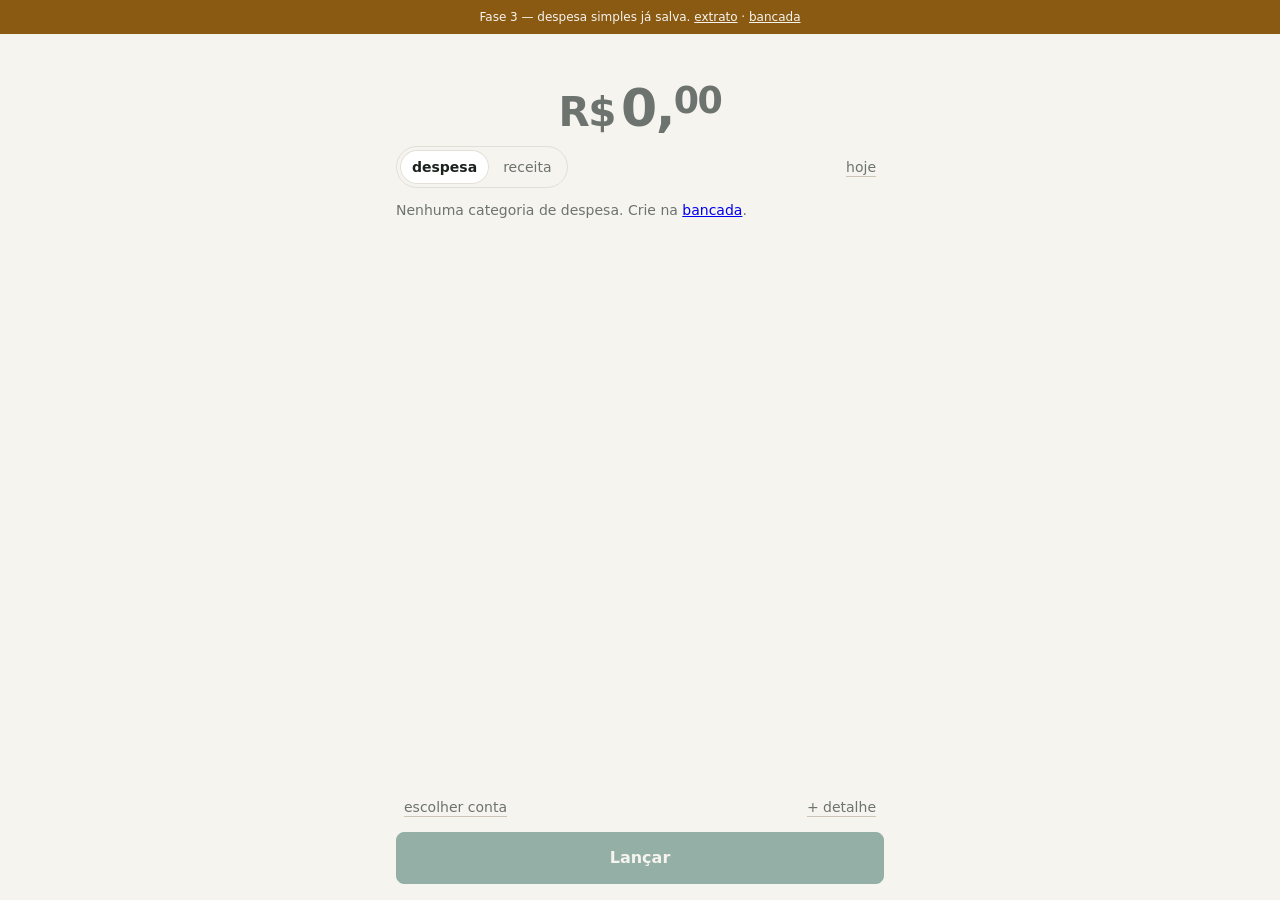
==== index.html @ 404e3bde "App Finanças: fundação, alimentação e bancada PWA estático, sem build e sem dependência, para contro" ====
<!doctype html>
<html lang="pt-BR">
<head>
<meta charset="utf-8">
<meta name="viewport" content="width=device-width, initial-scale=1, viewport-fit=cover">
<title>App Finanças</title>
<meta name="description" content="Controle financeiro familiar, local e sincronizado.">
<link rel="manifest" href="manifest.webmanifest">
<meta name="theme-color" content="#16302b">
<link rel="stylesheet" href="css/base.css">
<link rel="stylesheet" href="css/formulario.css">
<link rel="stylesheet" href="css/captura.css">
</head>
<body class="terreo">

<p class="previa">
  Fase 3 — despesa simples já salva.
  <a href="extrato.html">extrato</a> · <a href="bancada.html">bancada</a>
</p>

<!-- O térreo: o app abre aqui, sem senha, e daqui só se lança (D11). -->
<main class="captura" id="formulario"></main>

<script type="module" src="js/captura.js"></script>
</body>
</html>
---- css/base.css ----
/* Fundações visuais. Os valores vêm de design/09-identidade.md — este arquivo é
   aquele documento virando pixel, e nada aqui deveria existir sem estar lá.

   Tudo vem de dentro do app: nenhuma fonte, ícone ou folha de fora
   (design/07-seguranca.md §3, zero requisição externa). */

:root {
  color-scheme: light dark;

  /* ── cor: papel ──────────────────────────────────────────────────────── */
  --fundo: #f6f4ef;
  --superficie: #ffffff;
  --borda: #e4dfd6;
  --borda-forte: #cdc5b8;
  --tinta: #1b211d;
  --tinta-fraca: #6d736e;
  --acento: #1f5c4d;
  --acento-fundo: #1f5c4d14;
  --alerta: #9b2c2c;
  --alerta-fundo: #9b2c2c14;
  --positivo: #1f6b3a;
  --atencao: #8a5a12;

  /* ── tipografia ──────────────────────────────────────────────────────── */
  --fonte: system-ui, -apple-system, "Segoe UI", Roboto, sans-serif;
  --mono: ui-monospace, "Cascadia Mono", "Segoe UI Mono", Menlo, Consolas, monospace;

  --t-miudo: 0.75rem;
  --t-apoio: 0.875rem;
  --t-corpo: 1rem;
  --t-secao: 1.125rem;
  --t-tela: 1.5rem;
  --t-destaque: 2.5rem;
  --t-digitando: 3.25rem;

  /* ── espaço: escala de 4 ─────────────────────────────────────────────── */
  --e1: 4px;
  --e2: 8px;
  --e3: 12px;
  --e4: 16px;
  --e6: 24px;
  --e8: 32px;
  --e12: 48px;

  --alvo: 44px;
  --leitura: 760px;

  /* ── superfície ──────────────────────────────────────────────────────── */
  --raio-controle: 8px;
  --raio-cartao: 12px;
  --raio-pilula: 999px;
}

@media (prefers-color-scheme: dark) {
  :root {
    --fundo: #121613;
    --superficie: #1a1f1c;
    --borda: #2b332e;
    --borda-forte: #3d4842;
    --tinta: #e8ebe8;
    --tinta-fraca: #98a09a;
    --acento: #6fcfae;
    --acento-fundo: #6fcfae1a;
    --alerta: #f08c8c;
    --alerta-fundo: #f08c8c1a;
    --positivo: #5fc98a;
    --atencao: #e0b263;
  }
}

* { box-sizing: border-box; }

html { -webkit-text-size-adjust: 100%; }

body {
  margin: 0;
  background: var(--fundo);
  color: var(--tinta);
  font: var(--t-corpo)/1.5 var(--fonte);
}

/* ── dinheiro ───────────────────────────────────────────────────────────── */
/* O componente mais importante do app: dinheiro aparece em toda tela.
   design/09-identidade.md §4 */

.dinheiro {
  font-variant-numeric: tabular-nums slashed-zero;
  font-feature-settings: "tnum" 1;
  white-space: nowrap; /* valor nunca parte no meio da linha */
}

.dinheiro .moeda {
  font-size: 0.78em;
  color: var(--tinta-fraca);
  margin-right: 0.15em;
}

.dinheiro .centavos {
  font-size: 0.7em;
  color: var(--tinta-fraca);
  vertical-align: 0.35em;
}

.dinheiro .til {
  font-size: 0.85em;
  color: var(--tinta-fraca);
  margin-right: 0.05em;
}

.dinheiro.destaque {
  font-size: var(--t-destaque);
  font-weight: 600;
  letter-spacing: -0.02em;
  line-height: 1.1;
}

/* ── controles ──────────────────────────────────────────────────────────── */

button,
.botao {
  font: inherit;
  font-size: var(--t-apoio);
  padding: var(--e2) var(--e3);
  min-height: var(--alvo);
  border: 1px solid var(--borda);
  border-radius: var(--raio-controle);
  background: var(--superficie);
  color: var(--tinta);
  cursor: pointer;
  transition: border-color 120ms, background-color 120ms, opacity 120ms;
}
button:hover { border-color: var(--borda-forte); }
button:disabled { opacity: 0.45; cursor: not-allowed; }
button.perigo { color: var(--alerta); }

button.principal {
  background: var(--acento);
  border-color: var(--acento);
  color: var(--fundo);
  font-size: var(--t-corpo);
  font-weight: 600;
}
@media (prefers-color-scheme: dark) {
  button.principal { color: #10211c; }
}

input[type="text"] {
  font: inherit;
  font-size: var(--t-apoio);
  padding: var(--e2) var(--e3);
  min-height: var(--alvo);
  min-width: 200px;
  flex: 1 1 200px;
  border: 1px solid var(--borda);
  border-radius: var(--raio-controle);
  background: var(--superficie);
  color: var(--tinta);
}

:focus-visible {
  outline: 2px solid var(--acento);
  outline-offset: 2px;
}

/* ── pílulas e chips ────────────────────────────────────────────────────── */

.pilulas {
  display: inline-flex;
  padding: 3px;
  gap: 2px;
  background: var(--fundo);
  border: 1px solid var(--borda);
  border-radius: var(--raio-pilula);
}
.pilulas button {
  min-height: 34px;
  padding: 0 var(--e3);
  border: 0;
  border-radius: var(--raio-pilula);
  background: transparent;
  color: var(--tinta-fraca);
  font-size: var(--t-apoio);
}
.pilulas button[aria-pressed="true"] {
  background: var(--superficie);
  color: var(--tinta);
  font-weight: 600;
  box-shadow: inset 0 0 0 1px var(--borda);
}

/* ── rótulo miúdo (cabeçalho de faixa) ──────────────────────────────────── */

.miudo {
  font-size: var(--t-miudo);
  font-weight: 600;
  text-transform: uppercase;
  letter-spacing: 0.06em;
  color: var(--tinta-fraca);
}

/* ── estados de linha (design/09 §7) ────────────────────────────────────── */

.previsto { opacity: 0.62; border-left: 2px dashed var(--borda-forte); padding-left: var(--e2); }
.vencido {
  background: var(--alerta-fundo);
  border-left: 3px solid var(--alerta);
  padding-left: var(--e2);
}

/* ── movimento: quase nenhum ────────────────────────────────────────────── */

@media (prefers-reduced-motion: reduce) {
  *, *::before, *::after { transition: none !important; animation: none !important; }
}

/* ── páginas de documentação/bancada ────────────────────────────────────── */

/* 760px é medida de TEXTO (--leitura). As telas do andar de cima são listas e
   tabelas de trabalho, e usam a mesma moldura mais larga — trocar de tela não
   pode mudar o chão debaixo do pé. */
.pagina { max-width: 1000px; margin: 0 auto; padding: 0 var(--e4) var(--e12); }

/* Onde o conteúdo é texto corrido, a medida de leitura continua valendo. */
.pagina .nota, .pagina .dica, .pagina .sub { max-width: var(--leitura); }

.topo { padding: var(--e8) 0 var(--e3); }
.topo h1 { margin: 0; font-size: var(--t-tela); font-weight: 600; letter-spacing: -0.01em; }
.topo .sub { margin: var(--e1) 0 0; color: var(--tinta-fraca); font-size: var(--t-apoio); }

.cartao {
  background: var(--superficie);
  border: 1px solid var(--borda);
  border-radius: var(--raio-cartao);
  padding: var(--e4);
  margin: var(--e4) 0;
}
.cartao h2 { margin: 0 0 var(--e3); font-size: var(--t-secao); font-weight: 600; }

.nota { margin: 0 0 var(--e3); color: var(--tinta-fraca); font-size: var(--t-apoio); }

.fatos { display: grid; grid-template-columns: auto 1fr; gap: var(--e1) var(--e3); margin: 0; }
.fatos dt { color: var(--tinta-fraca); font-size: var(--t-apoio); }
.fatos dd { margin: 0; font-family: var(--mono); font-size: var(--t-apoio); overflow-wrap: anywhere; }

.botoes { display: flex; flex-wrap: wrap; gap: var(--e2); align-items: center; }

.estado { margin-top: var(--e3); }
.estado:empty { display: none; }
.estado h3 { margin: var(--e3) 0 var(--e1); font-size: var(--t-miudo); text-transform: uppercase;
             letter-spacing: 0.06em; color: var(--tinta-fraca); }
.estado ul { margin: 0; padding-left: 18px; font-size: var(--t-apoio); }
.estado .vazio { color: var(--tinta-fraca); font-size: var(--t-apoio); }
.arquivada { color: var(--tinta-fraca); }

.placar { margin: var(--e3) 0 0; font-weight: 600; }
.placar.ok { color: var(--positivo); }
.placar.falhou { color: var(--alerta); }

.resultados, .eventos { margin: var(--e2) 0 0; padding-left: 20px; font-size: var(--t-apoio); }
.resultados li { margin: 3px 0; }
.resultados .grupo { color: var(--tinta-fraca); }
.resultados .passou::marker { color: var(--positivo); }
.resultados .falhou::marker { color: var(--alerta); }
.resultados .falhou { color: var(--alerta); }
.resultados pre {
  margin: var(--e1) 0 var(--e2); padding: var(--e2) var(--e3);
  background: var(--fundo); border: 1px solid var(--borda); border-radius: var(--raio-controle);
  font-family: var(--mono); font-size: var(--t-miudo); white-space: pre-wrap; color: var(--tinta);
}

.eventos { font-family: var(--mono); font-size: var(--t-miudo); }
.eventos li { margin: 2px 0; overflow-wrap: anywhere; }

.aviso {
  margin: var(--e3) 0 0; padding: var(--e2) var(--e3);
  border: 1px solid var(--atencao); border-radius: var(--raio-controle);
  color: var(--atencao); font-size: var(--t-apoio);
}

code { font-family: var(--mono); font-size: 0.9em; }

/* ── navegação do andar de cima ─────────────────────────────────────────── */
/* Um elo de texto no meio da frase não é caminho: as seções ficam no topo, à
   direita, do mesmo jeito em toda tela. No celular elas descem para a linha de
   baixo em vez de espremer o título. (O térreo não tem isto — D11.) */

.topo {
  display: flex;
  align-items: flex-start;
  justify-content: space-between;
  flex-wrap: wrap;
  gap: var(--e3) var(--e4);
}
.topo .identidade { min-width: 0; }

.navegacao { display: flex; flex-wrap: wrap; gap: var(--e1); padding-top: var(--e1); }
.navegacao a {
  display: inline-flex;
  align-items: center;
  min-height: 40px;
  padding: var(--e2) var(--e3);
  border: 1px solid transparent;
  border-radius: var(--raio-controle);
  color: var(--tinta-fraca);
  font-size: var(--t-apoio);
  text-decoration: none;
}
.navegacao a:hover { color: var(--tinta); border-color: var(--borda); }
.navegacao a[aria-current="page"] {
  color: var(--tinta);
  font-weight: 600;
  background: var(--acento-fundo);
  border-color: var(--borda);
}
---- css/formulario.css ----
/* O formulário de captura — compartilhado entre a tela cheia do celular e o
   diálogo do PC (js/app/formulario.js). O JS é um só; o estilo também tem de
   ser, senão as duas formas divergem no terceiro ajuste.

   Valores de design/09-identidade.md. */

/* ── o valor ────────────────────────────────────────────────────────────── */

/* O campo real fica por cima, transparente: ele traz o teclado do aparelho e
   recebe as teclas; o desenho atrás é o que se lê. Um <input> não consegue dar
   tamanho menor só aos centavos nem garantir algarismo tabular. */
.campo-valor {
  position: relative;
  flex: none;
}

.valor {
  display: block;
  padding: var(--e6) 0 var(--e3);
  font-size: var(--t-digitando);
  font-weight: 600;
  letter-spacing: -0.03em;
  line-height: 1;
  text-align: center;
}

/* Especificidade alta de propósito: a regra genérica `input[type="text"]` do
   base.css precisa perder aqui, senão ela devolve fundo, borda e cor ao campo
   e o desenho estilizado some atrás de um retângulo branco. */
input[type="text"].entrada-valor {
  position: absolute;
  inset: 0;
  width: 100%;
  min-width: 0;
  min-height: 0;
  flex: none;
  margin: 0;
  padding: 0;
  border: 0;
  border-radius: 0;
  background: transparent;
  color: transparent;
  caret-color: transparent;
  font-family: var(--fonte);
  font-size: var(--t-digitando);
  font-weight: 600;
  text-align: center;
  cursor: pointer;
}
input[type="text"].entrada-valor:focus,
input[type="text"].entrada-valor:focus-visible { outline: none; }
/* A seleção também precisa ser invisível, senão aparece o texto cru realçado. */
input[type="text"].entrada-valor::selection { background: transparent; color: transparent; }

/* O foco se mostra no desenho, não no campo. */
.campo-valor:focus-within .valor { color: var(--acento); }
.campo-valor:focus-within .valor.zerado { color: var(--tinta-fraca); }
.valor .sep { color: var(--tinta-fraca); }
/* Enquanto está em zero o valor recua, pra não parecer um dado preenchido. */
.valor.zerado { color: var(--tinta-fraca); }

/* ── contexto: tipo e data ──────────────────────────────────────────────── */

.contexto {
  flex: none;
  display: flex;
  align-items: center;
  justify-content: space-between;
  gap: var(--e3);
  padding-bottom: var(--e3);
}

/* Elo: ação discreta, de texto. Automático não quer dizer travado
   (design/03-alimentacao.md §1) — tudo aqui é editável e nada é obrigatório. */
.elo {
  min-height: 34px;
  padding: var(--e1) var(--e2);
  border: 0;
  background: none;
  color: var(--tinta-fraca);
  font-size: var(--t-apoio);
  text-decoration: underline;
  text-decoration-color: var(--borda-forte);
  text-underline-offset: 4px;
}
.elo:hover { color: var(--tinta); }

/* ── categorias ─────────────────────────────────────────────────────────── */

/* A zona que cede espaço quando a tela é pequena. Rola por dentro, sem levar o
   teclado junto. */
/* Altura natural; só encolhe e rola quando a tela aperta. O espaço que sobra
   vai para antes do rodapé, não para o meio da lista. */
.categorias {
  flex: 0 1 auto;
  min-height: 0;
  overflow-y: auto;
  overscroll-behavior: contain;
  display: grid;
  grid-template-columns: repeat(2, 1fr);
  grid-auto-rows: min-content;
  gap: var(--e2);
  padding-bottom: var(--e1);
}
.categorias button {
  min-height: var(--alvo);
  font-size: var(--t-apoio);
  text-align: left;
  padding: var(--e2) var(--e3);
}
.categorias button[aria-pressed="true"] {
  border-color: var(--acento);
  background: var(--acento-fundo);
  font-weight: 600;
}

.todas {
  flex: none;
  align-self: center;
  margin-top: var(--e2);
}

/* ── zona do polegar ────────────────────────────────────────────────────── */

.linha-conta {
  flex: none;
  display: flex;
  justify-content: space-between;
  gap: var(--e2);
  margin-top: auto;      /* empurra tudo daqui pra baixo */
  padding: var(--e6) 0 var(--e2);
}

.acoes {
  flex: none;
  display: flex;
  gap: var(--e2);
  /* Respeita a barra de gestos do celular. */
  padding-bottom: env(safe-area-inset-bottom, 0);
}
.acoes button {
  flex: 1;
  min-height: 52px;
}

/* ── data exata (modo correção) ─────────────────────────────────────────── */
/* Na captura a data é o passo rápido hoje · ontem; na correção é o dia certo,
   escolhido no calendário do próprio aparelho. */

.data-exata {
  font: inherit;
  font-size: var(--t-apoio);
  min-height: 34px;
  padding: var(--e1) var(--e2);
  border: 1px solid var(--borda);
  border-radius: var(--raio-controle);
  background: var(--superficie);
  color: var(--tinta);
}

/* ── zona de perigo ─────────────────────────────────────────────────────── */
/* Apagar fica longe do botão de salvar, discreto até ser chamado, e a pergunta
   vem antes — não há "desfazer" depois (design/03-alimentacao.md §3.3). */

.zona-perigo {
  display: flex;
  flex-wrap: wrap;
  align-items: center;
  justify-content: center;
  gap: var(--e2);
  margin: var(--e3) 0 0;
  padding-top: var(--e3);
  border-top: 1px solid var(--borda);
  font-size: var(--t-apoio);
}
/* `display` de folha de estilo vence o atributo `hidden` do HTML — sem esta
   linha o "apagar" apareceria na captura, que é justamente onde ele não pode
   estar (D11). Mesma armadilha da faixa de desfazer, em captura.css. */
.zona-perigo[hidden] { display: none; }
.zona-perigo .pergunta { color: var(--tinta-fraca); }
.zona-perigo button { min-height: 34px; }
.zona-perigo button.perigo { border-color: var(--alerta); }

/* ── etiquetas (modo correção) ──────────────────────────────────────────── */
/* A etiqueta é refino, não captura: ela só aparece quando se corrige um
   lançamento (design/03-alimentacao.md §2). */

.etiquetas {
  display: flex;
  flex-wrap: wrap;
  align-items: center;
  gap: var(--e2);
  padding-top: var(--e3);
}
.etiquetas[hidden] { display: none; }
.etiquetas .chips { display: flex; flex-wrap: wrap; gap: var(--e1); }
.etiquetas .chips button {
  min-height: 30px;
  padding: var(--e1) var(--e2);
  border-radius: var(--raio-pilula);
  font-size: var(--t-miudo);
}
.etiquetas .chips button[aria-pressed="true"] {
  border-color: var(--acento);
  background: var(--acento-fundo);
  font-weight: 600;
}
.etiquetas .vazio { color: var(--tinta-fraca); font-size: var(--t-miudo); }

input[type="text"].nova-etiqueta {
  flex: 1 1 120px;
  min-width: 110px;
  min-height: 30px;
  padding: var(--e1) var(--e2);
  font-size: var(--t-miudo);
}

/* ── transferência ──────────────────────────────────────────────────────── */

.contexto-transferencia { justify-content: flex-end; }

.rota {
  display: flex;
  align-items: flex-end;
  gap: var(--e2);
  padding-top: var(--e3);
}
.rota .perna { display: flex; flex-direction: column; gap: var(--e1); min-width: 0; flex: 1; }
.rota .perna select {
  font: inherit;
  font-size: var(--t-apoio);
  width: 100%;
  min-height: var(--alvo);
  padding: var(--e2) var(--e3);
  border: 1px solid var(--borda);
  border-radius: var(--raio-controle);
  background: var(--superficie);
  color: var(--tinta);
}
.rota .seta { padding-bottom: var(--e3); color: var(--tinta-fraca); }

.recado {
  margin: var(--e2) 0 0;
  color: var(--atencao);
  font-size: var(--t-apoio);
}
.recado[hidden] { display: none; }
---- css/captura.css ----
/* A tela de captura — o térreo (design/03-alimentacao.md §1, D11).
   Valores de design/09-identidade.md. */

.terreo {
  height: 100svh;
  display: flex;
  flex-direction: column;
  overflow: hidden;
}

.previa {
  margin: 0;
  padding: var(--e2) var(--e4);
  background: var(--atencao);
  color: var(--fundo);
  font-size: var(--t-miudo);
  text-align: center;
}
.previa a { color: inherit; }

/* Três zonas: o valor em cima, as categorias rolando no meio, e o teclado com o
   botão de lançar fixos embaixo. A ação principal nunca exige rolagem — é a
   regra da zona do polegar (design/09-identidade.md §5), e sem isto o "Lançar"
   cai fora da tela num celular comum. */
.captura {
  flex: 1;
  min-height: 0;
  display: flex;
  flex-direction: column;
  width: 100%;
  max-width: 440px;
  margin: 0 auto;
  padding: 0 var(--e4) var(--e4);
}

/* ── PC ─────────────────────────────────────────────────────────────────── */
/* Celular e PC usam o MESMO mecanismo de entrada: o teclado do aparelho. Aqui
   só muda a respiração, porque sobra tela. */

@media (min-width: 720px) and (pointer: fine) {
  .terreo { height: auto; min-height: 100svh; overflow: visible; }
  .captura { max-width: 520px; }
  .categorias { overflow: visible; }
  .valor { padding-top: var(--e12); }
  .rodape { margin-top: var(--e8); }
}

/* ── desfazer ───────────────────────────────────────────────────────────── */
/* Quem lança uma compra lança três, e quem lança três erra uma. O desfazer
   aparece junto do botão, não no topo — é onde o dedo acabou de estar. */

.desfazer {
  flex: none;
  display: flex;
  align-items: center;
  justify-content: space-between;
  gap: var(--e2);
  margin: 0 0 var(--e3);
  padding: var(--e2) var(--e3);
  border: 1px solid var(--borda);
  border-radius: var(--raio-controle);
  background: var(--superficie);
  font-size: var(--t-apoio);
}
.desfazer[hidden] { display: none; }
.desfazer button {
  min-height: 32px;
  padding: 0 var(--e2);
  border: 0;
  background: none;
  color: var(--acento);
  font-weight: 600;
}

.categorias .vazio {
  grid-column: 1 / -1;
  margin: 0;
  color: var(--tinta-fraca);
  font-size: var(--t-apoio);
}
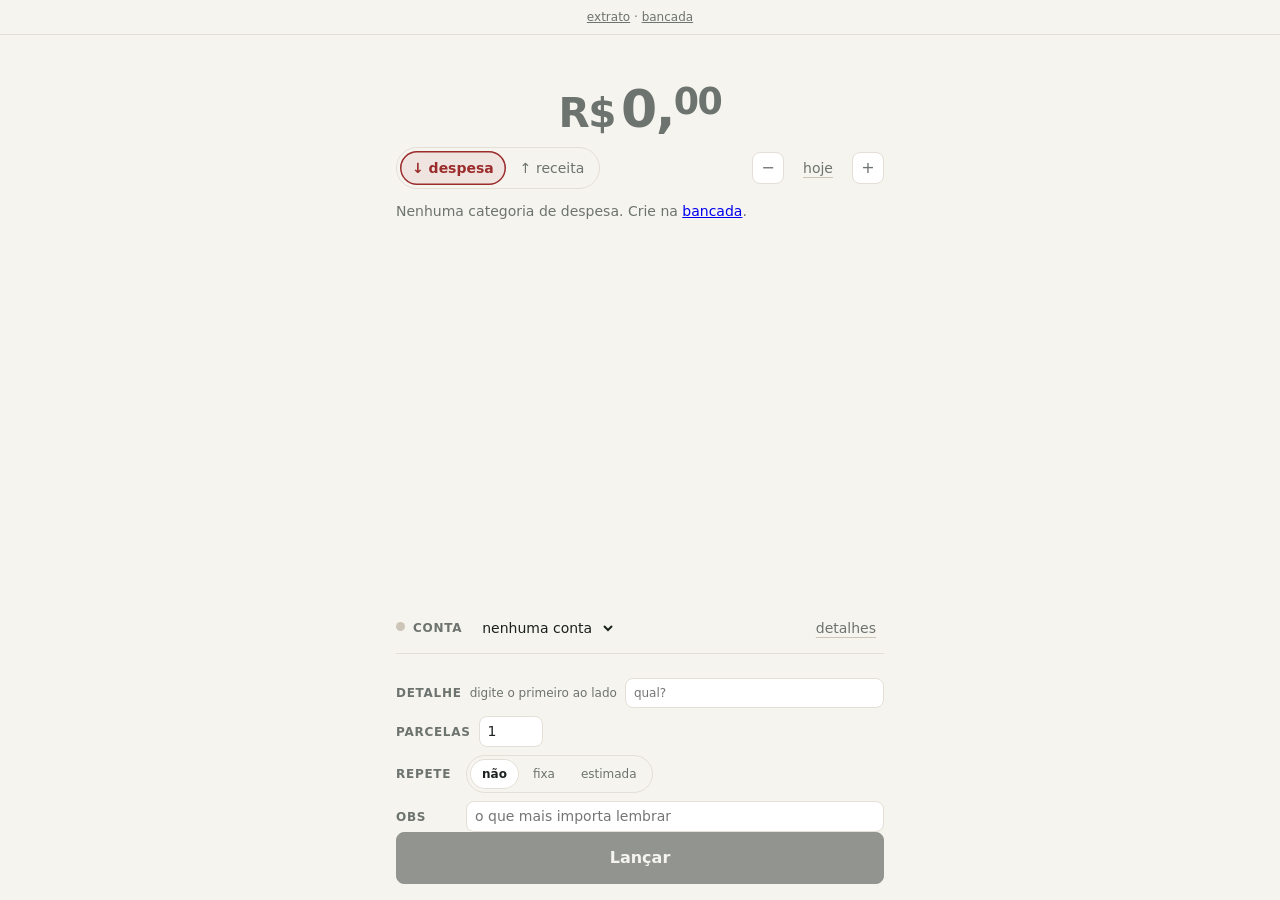
==== commit aae0a295: "Destaque neutro, botões e janelas na cor da área - O verde de destaque (quase o petróleo de "em caix" ====
--- a/index.html
+++ b/index.html
@@ -14,7 +14,6 @@
 <body class="terreo">
 
 <p class="previa">
-  Fase 3 — despesa simples já salva.
   <a href="extrato.html">extrato</a> · <a href="bancada.html">bancada</a>
 </p>
 
--- a/css/base.css
+++ b/css/base.css
@@ -14,12 +14,30 @@
   --borda-forte: #cdc5b8;
   --tinta: #1b211d;
   --tinta-fraca: #6d736e;
-  --acento: #1f5c4d;
-  --acento-fundo: #1f5c4d14;
+  /* O destaque do app é NEUTRO: tinta sobre papel. Verde de destaque se
+     confundia com a área "em caixa", e cor no app tem só dois sentidos — o
+     tipo do lançamento e a área da conta (09-identidade §3). */
+  --acento: #1b211d;
+  --acento-fundo: #1b211d0f;
   --alerta: #9b2c2c;
   --alerta-fundo: #9b2c2c14;
   --positivo: #1f6b3a;
-  --atencao: #8a5a12;
+  --positivo-fundo: #1f6b3a14;
+  /* Aviso fala vermelho: o amarelo antigo se confundia com o mostarda dos
+     cartões, e o mostarda agora é só deles (09-identidade §3). */
+  --atencao: #9b2c2c;
+  /* Transferência não é gasto nem ganho: precisa de cor própria, fora do eixo
+     vermelho/verde, senão vira uma das duas coisas que ela não é. */
+  --transferencia: #3f5d8a;
+  --transferencia-fundo: #3f5d8a14;
+
+  /* A área de cada conta (09-identidade §3): estrutura, nunca valor. As cinco
+     ficam fora do vermelho, do verde e do azul, que são dos tipos. */
+  --area-caixa: #0f6e56;
+  --area-cartoes: #9a7710;
+  --area-investimentos: #6a62d0;
+  --area-dividas: #993c1d;
+  --area-folha: #5f5e5a;
 
   /* ── tipografia ──────────────────────────────────────────────────────── */
   --fonte: system-ui, -apple-system, "Segoe UI", Roboto, sans-serif;
@@ -59,16 +77,43 @@
     --borda-forte: #3d4842;
     --tinta: #e8ebe8;
     --tinta-fraca: #98a09a;
-    --acento: #6fcfae;
-    --acento-fundo: #6fcfae1a;
+    --acento: #e8ebe8;
+    --acento-fundo: #e8ebe814;
     --alerta: #f08c8c;
     --alerta-fundo: #f08c8c1a;
     --positivo: #5fc98a;
-    --atencao: #e0b263;
+    --positivo-fundo: #5fc98a1a;
+    --atencao: #f08c8c;
+    --transferencia: #8fb3e0;
+    --transferencia-fundo: #8fb3e01a;
+    --area-caixa: #5dcaa5;
+    --area-cartoes: #d9b23a;
+    --area-investimentos: #afa9ec;
+    --area-dividas: #f0997b;
+    --area-folha: #b4b2a9;
   }
 }
 
+/* Quem leva data-area herda a cor da sua área em --area e --area-fundo. */
+[data-area="caixa"] { --area: var(--area-caixa); }
+[data-area="cartoes"] { --area: var(--area-cartoes); }
+[data-area="investimentos"] { --area: var(--area-investimentos); }
+[data-area="dividas"] { --area: var(--area-dividas); }
+[data-area="folha"] { --area: var(--area-folha); }
+/* A transferência não é de área nenhuma: é dinheiro trocando de bolso, e leva
+   a cor do próprio tipo. */
+[data-area="transferencia"] { --area: var(--transferencia); }
+[data-area] { --area-fundo: color-mix(in srgb, var(--area) 14%, transparent); }
+
 * { box-sizing: border-box; }
+
+/* O atributo `hidden` esconde — ponto.
+   Qualquer regra de `display` numa folha de estilo vence o `hidden` do HTML,
+   porque o estilo do navegador para `[hidden]` tem a menor força que existe.
+   Isso já escondeu mal três coisas neste app (o apagar na captura, os campos
+   de cartão, o painel de etiquetas), e cada vez o sintoma foi diferente. Uma
+   linha aqui acaba com a família inteira de defeitos. */
+[hidden] { display: none !important; }
 
 html { -webkit-text-size-adjust: 100%; }
 
@@ -133,15 +178,14 @@
 button:disabled { opacity: 0.45; cursor: not-allowed; }
 button.perigo { color: var(--alerta); }
 
+/* Dentro de uma área, o botão principal veste a cor dela — e por isso ele
+   abre naquela área (08-telas §4.1). Fora de área, é o destaque neutro. */
 button.principal {
-  background: var(--acento);
-  border-color: var(--acento);
+  background: var(--area, var(--acento));
+  border-color: var(--area, var(--acento));
   color: var(--fundo);
   font-size: var(--t-corpo);
   font-weight: 600;
-}
-@media (prefers-color-scheme: dark) {
-  button.principal { color: #10211c; }
 }
 
 input[type="text"] {
@@ -312,3 +356,110 @@
   background: var(--acento-fundo);
   border-color: var(--borda);
 }
+
+/* ── o carimbo da sincronização ─────────────────────────────────────────── */
+/* Fica no topo de toda tela do andar de cima: a última vez que os aparelhos se
+   falaram, e um botão pra forçar agora. Divergência silenciosa entre aparelhos
+   é o pior cenário da sincronização, e a única defesa é ela nunca ser silenciosa
+   (design/06-sincronizacao.md §9). */
+
+.nuvem {
+  display: flex;
+  align-items: center;
+  gap: var(--e2);
+  padding-top: var(--e1);
+}
+.nuvem[hidden] { display: none; }
+
+.carimbo { color: var(--tinta-fraca); font-size: var(--t-miudo); }
+.carimbo.erro { color: var(--atencao); }
+.carimbo.grave { color: var(--alerta); font-weight: 600; }
+
+.bt-nuvem {
+  display: inline-flex;
+  align-items: center;
+  justify-content: center;
+  width: 40px;
+  min-height: 40px;
+  padding: 0;
+  border: 1px solid transparent;
+  border-radius: var(--raio-controle);
+  background: none;
+  color: var(--tinta-fraca);
+}
+.bt-nuvem:hover { color: var(--tinta); border-color: var(--borda); }
+.bt-nuvem svg { width: 20px; height: 20px; }
+.bt-nuvem.girando { color: var(--acento); }
+.bt-nuvem:disabled { opacity: 0.6; cursor: progress; }
+
+/* ── abas (bancada e extrato) ────────────────────────────────────────── */
+
+.abas {
+  display: flex;
+  gap: var(--e1);
+  margin-top: var(--e4);
+  border-bottom: 1px solid var(--borda);
+  /* No celular as abas rolam de lado em vez de quebrar o rótulo. */
+  overflow-x: auto;
+  scrollbar-width: none;
+}
+
+.abas [role="tab"] {
+  flex: none;
+  white-space: nowrap;
+  min-height: 40px;
+  padding: var(--e2) var(--e4);
+  border: 0;
+  border-bottom: 2px solid transparent;
+  border-radius: 0;
+  background: none;
+  color: var(--tinta-fraca);
+  font-size: var(--t-apoio);
+}
+.abas [role="tab"]:hover { color: var(--tinta); }
+.abas [role="tab"][aria-selected="true"] {
+  color: var(--tinta);
+  border-bottom-color: var(--acento);
+  font-weight: 600;
+}
+
+.abas .contador {
+  margin-left: var(--e1);
+  padding: 0 6px;
+  border-radius: var(--raio-pilula);
+  background: var(--fundo);
+  color: var(--tinta-fraca);
+  font-size: var(--t-miudo);
+  font-variant-numeric: tabular-nums;
+}
+.abas .contador:empty { display: none; }
+
+/* A bolinha da área: a cor com forma, para não ser a única informação. */
+.ponto-area {
+  display: inline-block;
+  width: 9px;
+  height: 9px;
+  margin-right: var(--e2);
+  border-radius: 50%;
+  background: var(--area, var(--borda-forte));
+  vertical-align: 1px;
+}
+
+/* Despesa e receita escolhidas levam a cor do tipo: o que se vê antes de
+   salvar é o que se verá na linha do extrato (09-identidade §3). */
+.pilulas button[data-tipo="despesa"][aria-pressed="true"],
+.pilulas button[data-natureza="despesa"][aria-pressed="true"] {
+  background: var(--alerta-fundo);
+  color: var(--alerta);
+  box-shadow: inset 0 0 0 1.5px var(--alerta);
+}
+.pilulas button[data-tipo="receita"][aria-pressed="true"],
+.pilulas button[data-natureza="receita"][aria-pressed="true"] {
+  background: var(--positivo-fundo);
+  color: var(--positivo);
+  box-shadow: inset 0 0 0 1.5px var(--positivo);
+}
+
+/* A janela veste a área da conta que está nela: lançar no cartão é uma janela
+   mostarda, e transferir é uma janela azul (09-identidade §3). */
+dialog[data-area] { border-top: 4px solid var(--area); }
--- a/css/formulario.css
+++ b/css/formulario.css
@@ -53,7 +53,7 @@
 input[type="text"].entrada-valor::selection { background: transparent; color: transparent; }
 
 /* O foco se mostra no desenho, não no campo. */
-.campo-valor:focus-within .valor { color: var(--acento); }
+.campo-valor:focus-within .valor { color: var(--area, var(--acento)); }
 .campo-valor:focus-within .valor.zerado { color: var(--tinta-fraca); }
 .valor .sep { color: var(--tinta-fraca); }
 /* Enquanto está em zero o valor recua, pra não parecer um dado preenchido. */
@@ -245,3 +245,179 @@
   font-size: var(--t-apoio);
 }
 .recado[hidden] { display: none; }
+
+/* ── a data: um dia pra trás, um pra frente, ou o calendário ────────────── */
+/* Quem lança a pilha de notas da semana anda de um em um; quem conserta um
+   lançamento antigo escolhe o dia. Os dois no mesmo controle. */
+
+.quando { position: relative; display: flex; align-items: center; gap: 2px; }
+
+.quando .passo {
+  width: 32px;
+  min-height: 32px;
+  padding: 0;
+  border: 1px solid var(--borda);
+  border-radius: var(--raio-controle);
+  background: var(--superficie);
+  color: var(--tinta-fraca);
+  font-size: var(--t-corpo);
+  line-height: 1;
+}
+.quando .passo:hover:not(:disabled) { color: var(--tinta); border-color: var(--borda-forte); }
+.quando .elo { min-width: 64px; text-align: center; }
+
+/* O campo real fica atrás do rótulo, invisível: é nele que o calendário do
+   aparelho se ancora quando o rótulo é tocado. */
+.quando .data-exata {
+  position: absolute;
+  left: 34px;
+  bottom: 0;
+  width: 1px;
+  height: 1px;
+  padding: 0;
+  border: 0;
+  opacity: 0;
+  pointer-events: none;
+}
+
+.recado {
+  margin: var(--e2) 0 0;
+  color: var(--atencao);
+  font-size: var(--t-apoio);
+}
+.recado[hidden] { display: none; }
+
+.rotulo-etiquetas {
+  font-size: var(--t-miudo);
+  font-weight: 600;
+  text-transform: uppercase;
+  letter-spacing: 0.06em;
+  color: var(--tinta-fraca);
+}
+
+/* ── a conta em lista ───────────────────────────────────────────────────── */
+/* Ciclar entre contas funcionava com duas; com seis, vira caça ao tesouro. */
+
+.escolha-conta { display: flex; align-items: center; gap: var(--e2); min-width: 0; }
+.escolha-conta .miudo { white-space: nowrap; }
+.escolha-conta select {
+  font: inherit;
+  font-size: var(--t-apoio);
+  max-width: 100%;
+  min-height: 34px;
+  padding: var(--e1) var(--e2);
+  border: 1px solid var(--borda);
+  border-radius: var(--raio-controle);
+  background: var(--superficie);
+  color: var(--tinta);
+}
+
+/* ── o detalhe ──────────────────────────────────────────────────────────── */
+/* Mesma língua das etiquetas: fichas do mais usado e um campo que cria. */
+
+.detalhes {
+  display: flex;
+  flex-wrap: wrap;
+  align-items: center;
+  gap: var(--e2);
+  padding-top: var(--e3);
+}
+.detalhes[hidden] { display: none; }
+.detalhes .chips { display: flex; flex-wrap: wrap; gap: var(--e1); }
+.detalhes .chips button {
+  min-height: 30px;
+  padding: var(--e1) var(--e2);
+  border-radius: var(--raio-pilula);
+  font-size: var(--t-miudo);
+}
+.detalhes .chips button[aria-pressed="true"] {
+  border-color: var(--acento);
+  background: var(--acento-fundo);
+  font-weight: 600;
+}
+.detalhes .vazio { color: var(--tinta-fraca); font-size: var(--t-miudo); }
+
+/* ── a busca de etiquetas ───────────────────────────────────────────────── */
+/* Com dezenas de etiquetas, mostrar todas é uma parede de fichas. Então à
+   vista ficam só as aplicadas; o resto se acha digitando, e "ver todas" abre
+   a lista inteira pra quem quiser garimpar. */
+
+.etiquetas .busca { position: relative; flex: 1 1 180px; min-width: 150px; }
+.etiquetas .busca input { width: 100%; }
+
+.etiquetas .sugestoes {
+  position: absolute;
+  z-index: 5;
+  left: 0;
+  right: 0;
+  top: calc(100% + 2px);
+  margin: 0;
+  padding: var(--e1);
+  list-style: none;
+  border: 1px solid var(--borda-forte);
+  border-radius: var(--raio-controle);
+  background: var(--superficie);
+  box-shadow: 0 2px 0 var(--borda);
+  max-height: 220px;
+  overflow-y: auto;
+}
+.etiquetas .sugestoes[hidden] { display: none; }
+.etiquetas .sugestoes li {
+  padding: var(--e2) var(--e2);
+  border-radius: var(--raio-controle);
+  font-size: var(--t-apoio);
+  cursor: pointer;
+}
+.etiquetas .sugestoes li.realcada { background: var(--acento-fundo); }
+.etiquetas .sugestoes li.criar { color: var(--tinta-fraca); }
+
+/* A ficha aplicada carrega o × de tirar: aplicar e remover no mesmo lugar. */
+.etiquetas .chips button .tirar { margin-left: var(--e1); color: var(--tinta-fraca); }
+.etiquetas .chips.todas { flex: 1 1 100%; }
+
+/* ── o bloco de refino ──────────────────────────────────────────────────── */
+/* Etiqueta, parcela, recorrência e observação são refino, não captura: no PC
+   nascem abertas, no celular a um toque (design/03-alimentacao.md §1). */
+
+.refino {
+  display: flex;
+  flex-direction: column;
+  gap: var(--e2);
+  padding-top: var(--e3);
+  border-top: 1px solid var(--borda);
+}
+
+.linha-refino { display: flex; flex-wrap: wrap; align-items: center; gap: var(--e2); }
+.linha-refino .rotulo-etiquetas { min-width: 62px; }
+
+input[type="number"].parcelas {
+  width: 64px;
+  min-height: 30px;
+  padding: var(--e1) var(--e2);
+  border: 1px solid var(--borda);
+  border-radius: var(--raio-controle);
+  background: var(--superficie);
+  color: var(--tinta);
+  font: inherit;
+  font-size: var(--t-apoio);
+}
+
+.conta-parcela, .pista-repete { color: var(--tinta-fraca); font-size: var(--t-miudo); }
+
+.linha-refino .pilulas button { min-height: 30px; font-size: var(--t-miudo); }
+
+input[type="text"].observacao {
+  flex: 1 1 200px;
+  min-width: 140px;
+  min-height: 30px;
+  padding: var(--e1) var(--e2);
+  font-size: var(--t-apoio);
+}
+
+/* A conta escolhida veste a cor da sua área: lançar no cartão achando que é a
+   corrente fica visível antes de salvar (09-identidade §3). */
+.escolha-conta[data-area] select,
+.perna[data-area] select {
+  border: 1.5px solid var(--area);
+  background: var(--area-fundo);
+}
--- a/css/captura.css
+++ b/css/captura.css
@@ -11,12 +11,15 @@
 .previa {
   margin: 0;
   padding: var(--e2) var(--e4);
-  background: var(--atencao);
-  color: var(--fundo);
+  border-bottom: 1px solid var(--borda);
+  color: var(--tinta-fraca);
   font-size: var(--t-miudo);
   text-align: center;
 }
 .previa a { color: inherit; }
+
+/* No celular a tela inteira é a captura: a faixa da área fica no topo dela. */
+.terreo .captura[data-area] { border-top: 4px solid var(--area); }
 
 /* Três zonas: o valor em cima, as categorias rolando no meio, e o teclado com o
    botão de lançar fixos embaixo. A ação principal nunca exige rolagem — é a
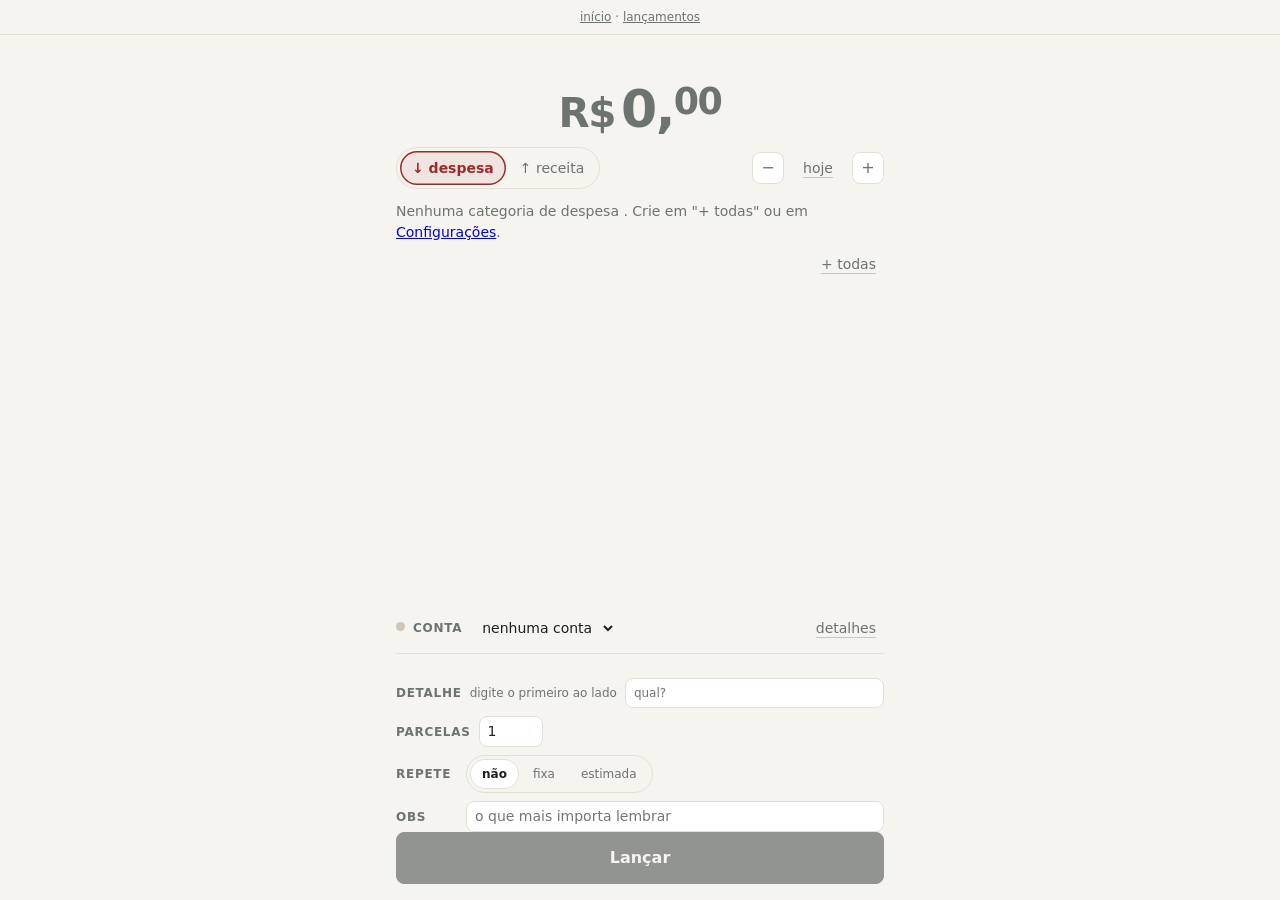
==== commit 7df2ba9c: "Telas reestruturadas: Início, Lançamentos, Meu dinheiro, Planejamento, Configurações - Moldura comum" ====
--- a/index.html
+++ b/index.html
@@ -14,7 +14,7 @@
 <body class="terreo">
 
 <p class="previa">
-  <a href="extrato.html">extrato</a> · <a href="bancada.html">bancada</a>
+  <a href="inicio.html">início</a> · <a href="lancamentos.html">lançamentos</a>
 </p>
 
 <!-- O térreo: o app abre aqui, sem senha, e daqui só se lança (D11). -->
--- a/css/base.css
+++ b/css/base.css
@@ -315,11 +315,14 @@
 .eventos { font-family: var(--mono); font-size: var(--t-miudo); }
 .eventos li { margin: 2px 0; overflow-wrap: anywhere; }
 
+/* Aviso é informação, não alarme: tom neutro. Só o erro de verdade (.erro)
+   fala vermelho — senão "fusão desfeita" pareceria uma falha. */
 .aviso {
   margin: var(--e3) 0 0; padding: var(--e2) var(--e3);
-  border: 1px solid var(--atencao); border-radius: var(--raio-controle);
-  color: var(--atencao); font-size: var(--t-apoio);
-}
+  border: 1px solid var(--borda-forte); border-radius: var(--raio-controle);
+  color: var(--tinta); font-size: var(--t-apoio);
+}
+.aviso.erro { border-color: var(--alerta); color: var(--alerta); }
 
 code { font-family: var(--mono); font-size: 0.9em; }
 
@@ -463,3 +466,130 @@
 /* A janela veste a área da conta que está nela: lançar no cartão é uma janela
    mostarda, e transferir é uma janela azul (09-identidade §3). */
 dialog[data-area] { border-top: 4px solid var(--area); }
+.pilulas button[data-tipo="transferencia"][aria-pressed="true"] {
+  background: var(--transferencia-fundo);
+  color: var(--transferencia);
+  box-shadow: inset 0 0 0 1.5px var(--transferencia);
+}
+
+/* ── a moldura do andar de cima (js/app/pagina.js) ──────────────────────── */
+/* PC: barra lateral fixa, à esquerda. Celular: barra embaixo, ao alcance do
+   polegar (09-identidade §5). As cinco áreas levam a bolinha da sua cor. */
+
+.pagina.app { max-width: none; padding: 0 0 var(--e12) 240px; }
+.pagina.app > .conteudo { max-width: 1000px; margin: 0 auto; padding: 0 var(--e4); }
+
+.menu-lateral {
+  position: fixed;
+  inset: 0 auto 0 0;
+  width: 220px;
+  display: flex;
+  flex-direction: column;
+  gap: var(--e1);
+  padding: var(--e4) var(--e3);
+  border-right: 1px solid var(--borda);
+  background: var(--superficie);
+  overflow-y: auto;
+  z-index: 5;
+}
+.menu-lateral .marca-app {
+  padding: var(--e2) var(--e3) var(--e4);
+  color: var(--tinta);
+  font-size: var(--t-secao);
+  font-weight: 700;
+  text-decoration: none;
+}
+.menu-lateral .rotulo-menu {
+  margin: var(--e4) 0 var(--e1);
+  padding: 0 var(--e3);
+  color: var(--tinta-fraca);
+  font-size: var(--t-miudo);
+  font-weight: 600;
+  text-transform: uppercase;
+  letter-spacing: 0.06em;
+}
+.menu-lateral .grupo-menu { display: flex; flex-direction: column; gap: 2px; }
+.menu-lateral .pe-menu { margin-top: auto; padding-top: var(--e3); border-top: 1px solid var(--borda); }
+.menu-lateral a {
+  display: flex;
+  align-items: center;
+  gap: var(--e3);
+  min-height: 38px;
+  padding: 0 var(--e3);
+  border-radius: var(--raio-controle);
+  color: var(--tinta-fraca);
+  font-size: var(--t-apoio);
+  text-decoration: none;
+}
+.menu-lateral a:hover { color: var(--tinta); background: var(--acento-fundo); }
+.menu-lateral a[aria-current="page"] { color: var(--tinta); font-weight: 600; background: var(--acento-fundo); }
+.menu-lateral svg { width: 18px; height: 18px; flex: none; }
+.menu-lateral .ponto-area { width: 9px; height: 9px; margin: 0 4px 0 5px; }
+
+.menu-inferior { display: none; }
+
+@media (max-width: 899px) {
+  .pagina.app { padding: 0 0 calc(76px + env(safe-area-inset-bottom)); }
+  .menu-lateral { display: none; }
+  .menu-inferior {
+    position: fixed;
+    inset: auto 0 0 0;
+    display: grid;
+    grid-template-columns: repeat(5, 1fr);
+    align-items: center;
+    padding: var(--e1) var(--e2) calc(var(--e1) + env(safe-area-inset-bottom));
+    border-top: 1px solid var(--borda);
+    background: var(--superficie);
+    z-index: 5;
+  }
+  .menu-inferior > a,
+  .menu-inferior > button {
+    display: flex;
+    flex-direction: column;
+    align-items: center;
+    gap: 2px;
+    min-height: 54px;
+    padding: var(--e1) 0;
+    border: 0;
+    background: none;
+    color: var(--tinta-fraca);
+    font-size: 11px;
+    text-decoration: none;
+  }
+  .menu-inferior svg { width: 22px; height: 22px; }
+  .menu-inferior [aria-current="page"] { color: var(--tinta); font-weight: 600; }
+  .menu-inferior .bt-mais-lancar {
+    justify-self: center;
+    width: 52px;
+    height: 52px;
+    min-height: 0;
+    border-radius: 50%;
+    background: var(--area, var(--acento));
+    color: var(--fundo);
+    font-size: 28px;
+    line-height: 1;
+    justify-content: center;
+  }
+  .folha-menu {
+    position: absolute;
+    inset: auto var(--e3) calc(100% + var(--e2)) var(--e3);
+    display: flex;
+    flex-direction: column;
+    padding: var(--e2);
+    border: 1px solid var(--borda);
+    border-radius: var(--raio-cartao);
+    background: var(--superficie);
+    box-shadow: 0 8px 24px #0005;
+  }
+  .folha-menu a {
+    display: flex;
+    align-items: center;
+    gap: var(--e3);
+    min-height: var(--alvo);
+    padding: 0 var(--e3);
+    border-radius: var(--raio-controle);
+    color: var(--tinta);
+    text-decoration: none;
+  }
+  .folha-menu a[aria-current="page"] { background: var(--acento-fundo); font-weight: 600; }
+}
--- a/css/formulario.css
+++ b/css/formulario.css
@@ -421,3 +421,54 @@
   border: 1.5px solid var(--area);
   background: var(--area-fundo);
 }
+
+/* ── atalhos, todas as categorias, devolução (03 §1, §3.3) ──────────────── */
+
+.atalhos-captura {
+  display: flex;
+  gap: var(--e2);
+  overflow-x: auto;
+  scrollbar-width: none;
+  margin-top: var(--e3);
+}
+.atalhos-captura button {
+  flex: none;
+  min-height: 34px;
+  padding: 0 var(--e3);
+  border: 1px dashed var(--borda-forte);
+  border-radius: var(--raio-pilula);
+  background: none;
+  color: var(--tinta-fraca);
+  font-size: var(--t-apoio);
+  white-space: nowrap;
+}
+.atalhos-captura button:hover { color: var(--tinta); border-style: solid; }
+.atalhos-captura .fino { color: var(--tinta-fraca); font-size: var(--t-miudo); }
+
+.mais-categorias { display: flex; justify-content: flex-end; }
+.todas-categorias { display: flex; flex-direction: column; gap: var(--e2); padding-bottom: var(--e2); }
+.todas-categorias .chips { display: flex; flex-wrap: wrap; gap: var(--e2); }
+.todas-categorias .chips button { min-height: 32px; padding: 0 var(--e3); font-size: var(--t-apoio); }
+.todas-categorias .chips button[aria-pressed="true"] { border-color: var(--acento); background: var(--acento-fundo); }
+
+.devolucao {
+  display: flex;
+  justify-content: space-between;
+  align-items: center;
+  gap: var(--e3);
+  margin: var(--e3) 0 0;
+  color: var(--tinta-fraca);
+  font-size: var(--t-apoio);
+}
+/* O campo de criar não estica: numa coluna flex, a regra genérica de input o
+   faria crescer até ocupar a tela. */
+.todas-categorias input[type="text"].nova-etiqueta { flex: none; min-height: 40px; }
+
+/* ── reajuste (design/10 §7) ────────────────────────────────────────────── */
+.reajuste, .reajuste-fila {
+  display: inline-flex;
+  align-items: center;
+  gap: var(--e1);
+  color: var(--tinta-fraca);
+  font-size: var(--t-miudo);
+}
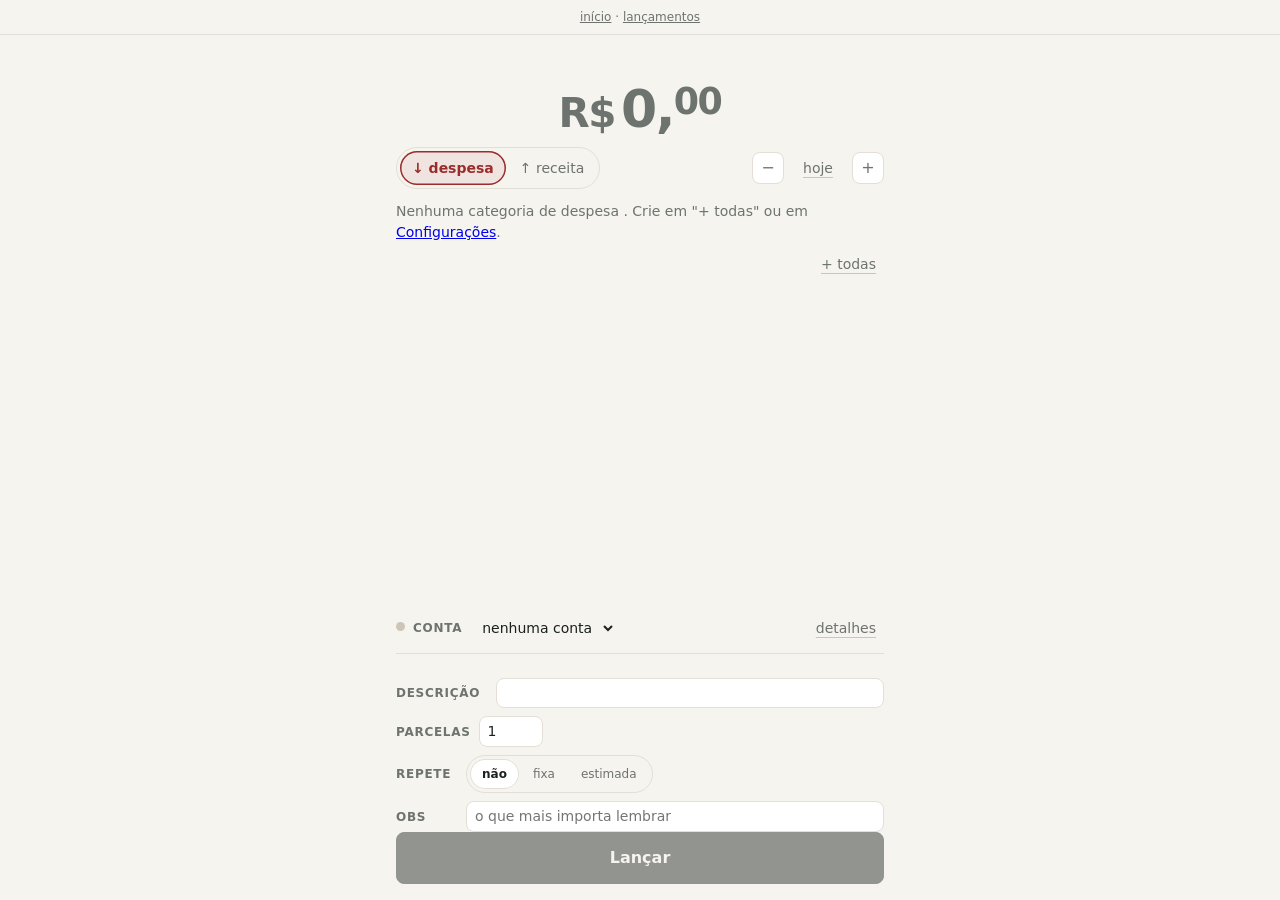
==== commit 1b5bbafa: "Ícones PNG para instalar o app no celular O Chrome do Android pede ícones PNG (192 e 512) para ofere" ====
--- a/index.html
+++ b/index.html
@@ -6,6 +6,8 @@
 <title>App Finanças</title>
 <meta name="description" content="Controle financeiro familiar, local e sincronizado.">
 <link rel="manifest" href="manifest.webmanifest">
+<link rel="icon" href="icones/icone.svg" type="image/svg+xml">
+<link rel="apple-touch-icon" href="icones/apple-touch-icon.png">
 <meta name="theme-color" content="#16302b">
 <link rel="stylesheet" href="css/base.css">
 <link rel="stylesheet" href="css/formulario.css">
@@ -14,7 +16,7 @@
 <body class="terreo">
 
 <p class="previa">
-  <a href="inicio.html">início</a> · <a href="lancamentos.html">lançamentos</a>
+  <a href="app.html#/inicio">início</a> · <a href="app.html#/lancamentos">lançamentos</a>
 </p>
 
 <!-- O térreo: o app abre aqui, sem senha, e daqui só se lança (D11). -->
--- a/css/base.css
+++ b/css/base.css
@@ -38,6 +38,21 @@
   --area-investimentos: #6a62d0;
   --area-dividas: #993c1d;
   --area-folha: #5f5e5a;
+  /* Envelopes: dinheiro com dono, fora das cinco e dos três tipos. */
+  --area-envelopes: #a2386f;
+
+  /* ── paleta dos gráficos (dataviz, validada no claro e no escuro) ─────── */
+  /* A ORDEM é o que garante distinguir as vizinhas com daltonismo: usar
+     sempre 1, 2, 3… na sequência, nunca pular para parear cores. */
+  --serie-1: #2a78d6;
+  --serie-2: #eb6834;
+  --serie-3: #1baf7a;
+  --serie-4: #eda100;
+  --serie-5: #e87ba4;
+  --serie-6: #008300;
+  --serie-7: #4a3aa7;
+  --serie-8: #e34948;
+  --serie-outros: #b9b6ae;
 
   /* ── tipografia ──────────────────────────────────────────────────────── */
   --fonte: system-ui, -apple-system, "Segoe UI", Roboto, sans-serif;
@@ -91,6 +106,16 @@
     --area-investimentos: #afa9ec;
     --area-dividas: #f0997b;
     --area-folha: #b4b2a9;
+    --area-envelopes: #e58bbd;
+    --serie-1: #3987e5;
+    --serie-2: #d95926;
+    --serie-3: #199e70;
+    --serie-4: #c98500;
+    --serie-5: #d55181;
+    --serie-6: #008300;
+    --serie-7: #9085e9;
+    --serie-8: #e66767;
+    --serie-outros: #5b5f5c;
   }
 }
 
@@ -100,6 +125,9 @@
 [data-area="investimentos"] { --area: var(--area-investimentos); }
 [data-area="dividas"] { --area: var(--area-dividas); }
 [data-area="folha"] { --area: var(--area-folha); }
+[data-area="envelopes"] { --area: var(--area-envelopes); }
+/* Relatórios olham todas as áreas: não têm cor de área, vestem a tinta. */
+[data-area="relatorios"] { --area: var(--tinta-fraca); }
 /* A transferência não é de área nenhuma: é dinheiro trocando de bolso, e leva
    a cor do próprio tipo. */
 [data-area="transferencia"] { --area: var(--transferencia); }
--- a/css/formulario.css
+++ b/css/formulario.css
@@ -252,7 +252,8 @@
 
 .quando { position: relative; display: flex; align-items: center; gap: 2px; }
 
-.quando .passo {
+.quando .passo,
+.linha-fatura .passo {
   width: 32px;
   min-height: 32px;
   padding: 0;
@@ -263,7 +264,8 @@
   font-size: var(--t-corpo);
   line-height: 1;
 }
-.quando .passo:hover:not(:disabled) { color: var(--tinta); border-color: var(--borda-forte); }
+.quando .passo:hover:not(:disabled),
+.linha-fatura .passo:hover { color: var(--tinta); border-color: var(--borda-forte); }
 .quando .elo { min-width: 64px; text-align: center; }
 
 /* O campo real fica atrás do rótulo, invisível: é nele que o calendário do
@@ -472,3 +474,80 @@
   color: var(--tinta-fraca);
   font-size: var(--t-miudo);
 }
+
+/* "pelo calendário, 18 de 42 já pagas" — a conferência do contrato
+   (design/10 §4.4), embaixo dos campos. */
+.conferencia-contrato {
+  flex-basis: 100%;
+  width: 100%;
+  margin: var(--e2) 0 0;
+  padding: var(--e2) var(--e3);
+  border-radius: var(--raio-controle);
+  background: var(--fundo);
+  color: var(--tinta-fraca);
+  font-size: var(--t-apoio);
+}
+.conferencia-contrato strong { display: block; color: var(--tinta); }
+.conferencia-contrato[hidden] { display: none; }
+.fim-contrato { display: flex; flex-wrap: wrap; gap: var(--e2) var(--e3); align-items: center; }
+.fim-contrato [hidden] { display: none; }
+.recado-parcela { display: flex; flex-wrap: wrap; gap: var(--e2); align-items: baseline; color: var(--tinta-fraca); }
+
+/* Em qual fatura a compra do cartão cai, com o passo para a vizinha. */
+.linha-fatura { display: flex; align-items: center; gap: var(--e2); margin: var(--e2) 0 0; color: var(--tinta-fraca); font-size: var(--t-apoio); }
+.linha-fatura[hidden] { display: none; }
+.linha-fatura.movida [data-papel="fatura-rotulo"] { color: var(--tinta); font-weight: 600; }
+
+/* ── o "Novo lançamento" do app (pedido dele, 03/10/2026) ────────────────── */
+/* Tipo e data em cima; depois categoria, descrição e valor, cada um com o seu
+   rótulo na mesma margem; conta e "mais" no fim. */
+
+.formulario-app .contexto { padding-bottom: 0; }
+.formulario-app .rotulo-campo {
+  margin: var(--e4) 0 var(--e2);
+  font-size: var(--t-miudo);
+  font-weight: 600;
+  text-transform: uppercase;
+  letter-spacing: 0.06em;
+  color: var(--tinta-fraca);
+}
+.formulario-app .rotulo-campo .fino { text-transform: none; letter-spacing: 0; font-weight: 400; }
+
+.formulario-app .categorias { display: flex; flex-wrap: wrap; gap: var(--e2); overflow: visible; padding-bottom: 0; }
+.formulario-app .categorias button { min-height: 40px; padding: 0 var(--e4); }
+.formulario-app .categorias .outras-categorias { border-style: dashed; color: var(--tinta-fraca); font-weight: 400; }
+.formulario-app .mais-categorias { display: none; }
+
+.formulario-app .todas-categorias {
+  margin-top: var(--e2);
+  padding: var(--e2);
+  border: 1px solid var(--borda);
+  border-radius: var(--raio-controle);
+}
+.formulario-app .todas-categorias input[type="text"].nova-etiqueta { order: -1; }
+.formulario-app .todas-categorias .chips { flex-direction: column; flex-wrap: nowrap; gap: 0; max-height: 240px; overflow-y: auto; }
+.formulario-app .todas-categorias .chips button {
+  justify-content: flex-start;
+  min-height: 36px;
+  border: 0;
+  border-radius: var(--raio-controle);
+  background: none;
+  text-align: left;
+}
+.formulario-app .todas-categorias .chips button:hover { background: var(--fundo); }
+.formulario-app .todas-categorias .chips button[aria-pressed="true"] { background: var(--acento-fundo); }
+.formulario-app .todas-categorias .criar-categoria { color: var(--acento); }
+
+.formulario-app .detalhes { padding-top: 0; }
+.formulario-app .detalhes .rotulo-etiquetas { display: none; }
+.formulario-app .detalhes input[type="text"].nova-etiqueta { flex: 1 1 160px; }
+
+.formulario-app .valor,
+.dialogo-captura .formulario-app .valor { padding: 0 0 var(--e2); }
+.formulario-app .linha-conta {
+  align-items: center;
+  margin-top: var(--e2);
+  padding: var(--e3) 0 var(--e2);
+  border-top: 1px solid var(--borda);
+}
+.formulario-app .linha-fatura { margin: 0 0 var(--e2); }
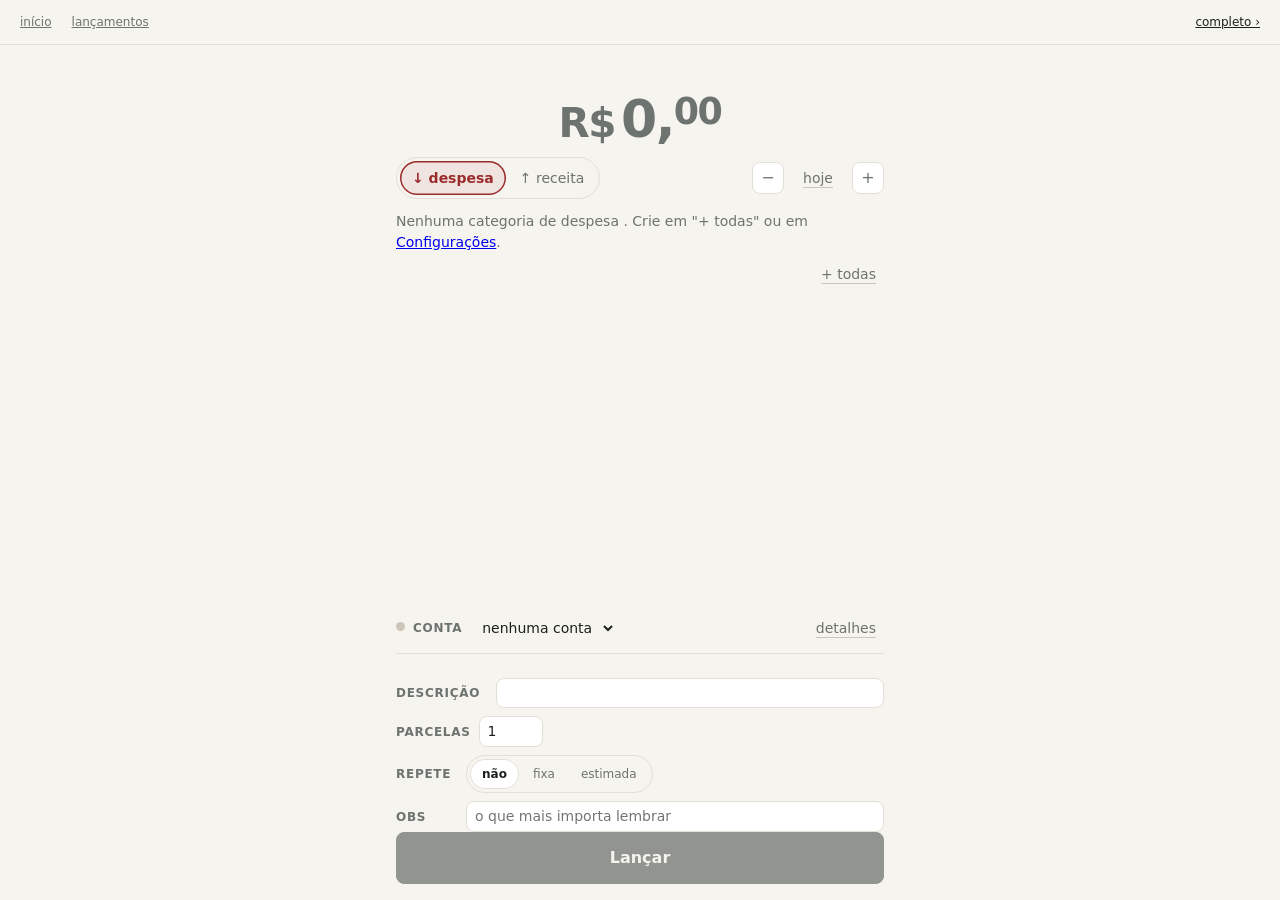
==== commit 2c6fb138: "Celular: cadastro rápido e completo, e a conta lembrada no aparelho O térreo vira o cadastro rápido:" ====
--- a/index.html
+++ b/index.html
@@ -15,9 +15,13 @@
 </head>
 <body class="terreo">
 
-<p class="previa">
-  <a href="app.html#/inicio">início</a> · <a href="app.html#/lancamentos">lançamentos</a>
-</p>
+<!-- O caminho para o andar de cima. "completo" leva o que já se digitou para
+     o cadastro completo (D30). Alvos do tamanho do dedo (09 §5). -->
+<nav class="previa" aria-label="Andar de cima">
+  <a href="app.html#/inicio">início</a>
+  <a href="app.html#/lancamentos">lançamentos</a>
+  <a href="app.html#/inicio" class="completo" id="b-completo">completo ›</a>
+</nav>
 
 <!-- O térreo: o app abre aqui, sem senha, e daqui só se lança (D11). -->
 <main class="captura" id="formulario"></main>
--- a/css/captura.css
+++ b/css/captura.css
@@ -10,13 +10,22 @@
 
 .previa {
   margin: 0;
-  padding: var(--e2) var(--e4);
+  padding: 0 var(--e3);
   border-bottom: 1px solid var(--borda);
   color: var(--tinta-fraca);
   font-size: var(--t-miudo);
-  text-align: center;
+  display: flex;
+  align-items: center;
+  gap: var(--e1);
 }
-.previa a { color: inherit; }
+.previa a {
+  color: inherit;
+  min-height: 44px;
+  padding: 0 var(--e2);
+  display: inline-flex;
+  align-items: center;
+}
+.previa .completo { margin-left: auto; color: var(--tinta); }
 
 /* No celular a tela inteira é a captura: a faixa da área fica no topo dela. */
 .terreo .captura[data-area] { border-top: 4px solid var(--area); }
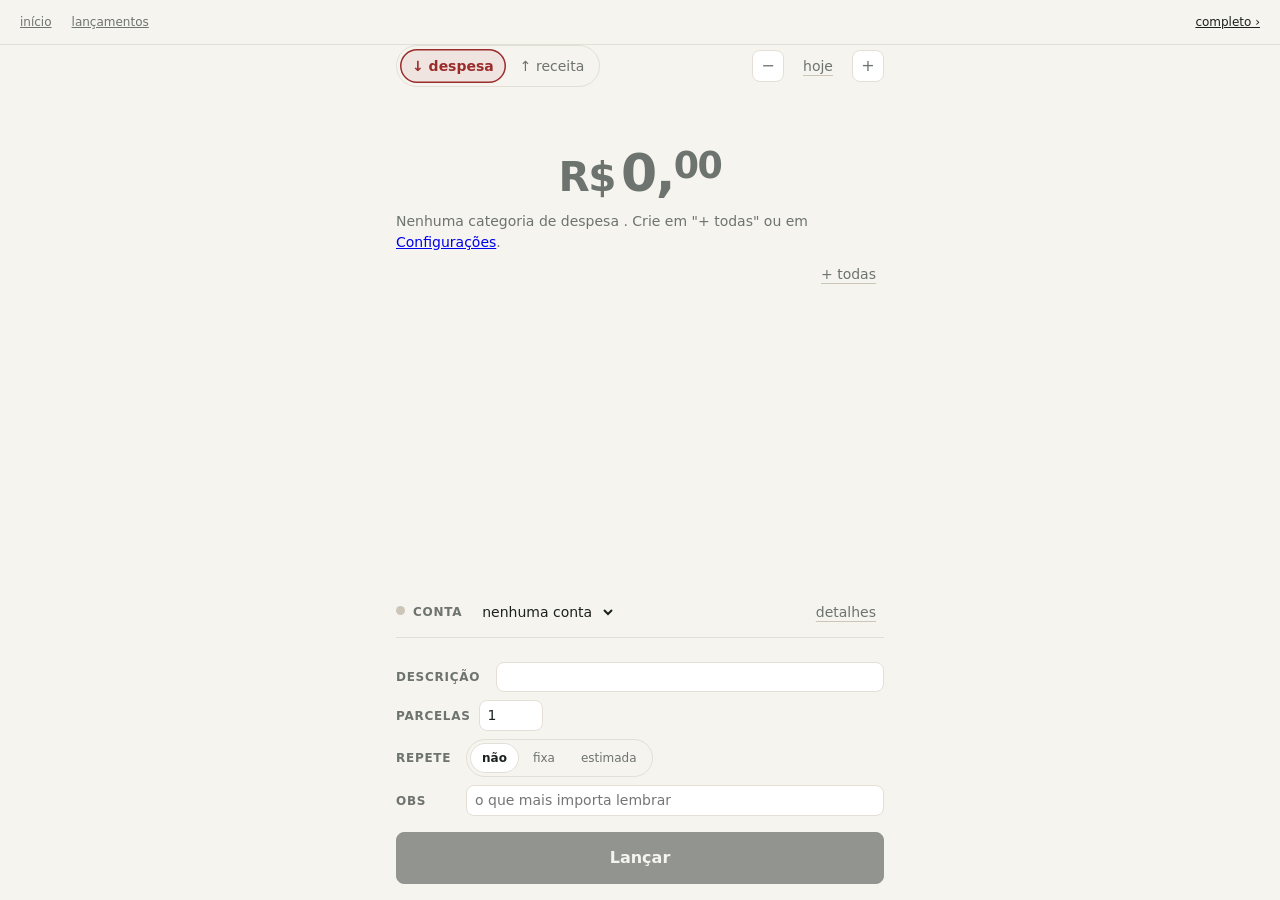
==== commit f5141ce0: "Térreo: a tela rola inteira com o Lançar preso embaixo; criar categoria por botão - css/captura.css:" ====
--- a/index.html
+++ b/index.html
@@ -2,7 +2,7 @@
 <html lang="pt-BR">
 <head>
 <meta charset="utf-8">
-<meta name="viewport" content="width=device-width, initial-scale=1, viewport-fit=cover">
+<meta name="viewport" content="width=device-width, initial-scale=1, viewport-fit=cover, interactive-widget=resizes-content">
 <title>App Finanças</title>
 <meta name="description" content="Controle financeiro familiar, local e sincronizado.">
 <link rel="manifest" href="manifest.webmanifest">
--- a/css/base.css
+++ b/css/base.css
@@ -40,6 +40,8 @@
   --area-folha: #5f5e5a;
   /* Envelopes: dinheiro com dono, fora das cinco e dos três tipos. */
   --area-envelopes: #a2386f;
+  /* Energia (sistema fotovoltaico). */
+  --area-energia: #1f7aa8;
 
   /* ── paleta dos gráficos (dataviz, validada no claro e no escuro) ─────── */
   /* A ORDEM é o que garante distinguir as vizinhas com daltonismo: usar
@@ -107,6 +109,7 @@
     --area-dividas: #f0997b;
     --area-folha: #b4b2a9;
     --area-envelopes: #e58bbd;
+    --area-energia: #6cc0e8;
     --serie-1: #3987e5;
     --serie-2: #d95926;
     --serie-3: #199e70;
@@ -126,6 +129,7 @@
 [data-area="dividas"] { --area: var(--area-dividas); }
 [data-area="folha"] { --area: var(--area-folha); }
 [data-area="envelopes"] { --area: var(--area-envelopes); }
+[data-area="energia"] { --area: var(--area-energia); }
 /* Relatórios olham todas as áreas: não têm cor de área, vestem a tinta. */
 [data-area="relatorios"] { --area: var(--tinta-fraca); }
 /* A transferência não é de área nenhuma: é dinheiro trocando de bolso, e leva
--- a/css/formulario.css
+++ b/css/formulario.css
@@ -217,7 +217,12 @@
 
 /* ── transferência ──────────────────────────────────────────────────────── */
 
-.contexto-transferencia { justify-content: flex-end; }
+.contexto-transferencia { justify-content: space-between; align-items: center; }
+.tipo-transf {
+  padding: var(--e1) var(--e3); border-radius: var(--raio-pilula);
+  border: 1px solid var(--area); color: var(--area); font-weight: 600; font-size: var(--t-apoio);
+}
+.linha-mais-transf { display: flex; justify-content: flex-end; }
 
 .rota {
   display: flex;
@@ -238,6 +243,11 @@
   color: var(--tinta);
 }
 .rota .seta { padding-bottom: var(--e3); color: var(--tinta-fraca); }
+/* No celular, uma conta embaixo da outra: lado a lado elas estouravam a janela. */
+@media (max-width: 600px) {
+  .rota { flex-direction: column; align-items: stretch; }
+  .rota .seta { display: none; }
+}
 
 .recado {
   margin: var(--e2) 0 0;
@@ -453,6 +463,74 @@
 .todas-categorias .chips button { min-height: 32px; padding: 0 var(--e3); font-size: var(--t-apoio); }
 .todas-categorias .chips button[aria-pressed="true"] { border-color: var(--acento); background: var(--acento-fundo); }
 
+/* O simulador de saldo e os botões crédito × conta (design/16 §2.1). */
+.tipo-pagamento { margin: 0 0 var(--e2); }
+.ordem-conta .botoes-ordem { display: flex; flex-wrap: wrap; gap: var(--e2); }
+.ordem-conta button { min-height: 40px; }
+.ordem-conta button:disabled { opacity: 0.4; }
+/* A escolha do ícone da conta: bolinhas de 40px, a marcada com anel. */
+.escolha-icone-conta .linha-icones { display: flex; flex-wrap: wrap; gap: var(--e2); }
+.escolha-icone-conta .rotulo-icones { margin: var(--e3) 0 var(--e1); font-size: var(--t-miudo); color: var(--tinta-fraca); }
+.escolha-icone-conta .escolha-icone {
+  flex: none; width: 44px; min-width: 44px; height: 44px; min-height: 44px; padding: 0;
+  border-radius: 50%; border: 2px solid transparent; background: transparent;
+  display: inline-flex; align-items: center; justify-content: center;
+}
+.escolha-icone-conta .escolha-icone[aria-pressed="true"] { border-color: var(--acento); }
+.escolha-icone-conta .escolha-icone .ic {
+  width: 34px; height: 34px; border-radius: 50%; display: inline-flex; align-items: center;
+  justify-content: center; font-size: 12px; font-weight: 600;
+}
+.tipo-pagamento button { flex: 1; }
+/* O que ela tem de verdade, logo abaixo do valor: disponível (verde) e real. */
+.simulador-saldo {
+  display: flex;
+  flex-wrap: wrap;
+  justify-content: center;
+  align-items: baseline;
+  text-align: center;
+  gap: var(--e2) var(--e6);
+  margin: var(--e2) 0 var(--e3);
+  padding: var(--e2) 0 var(--e3);
+  border-bottom: 1px solid var(--borda);
+  font-variant-numeric: tabular-nums;
+}
+.simulador-saldo .saldo-peca { display: flex; flex-direction: column; align-items: center; gap: 2px; min-width: 0; }
+.simulador-saldo .miudo { color: var(--tinta-fraca); font-size: var(--t-miudo); }
+.simulador-saldo strong { font-size: var(--t-secao, 1.15rem); font-weight: 400; white-space: nowrap; }
+.simulador-saldo .menor strong { font-size: var(--t-corpo); }
+.simulador-saldo .aviso-passa { flex-basis: 100%; color: var(--alerta); font-size: var(--t-apoio); }
+.simulador-saldo .disponivel strong { color: var(--positivo); }
+.simulador-saldo .negativo strong { color: var(--alerta); }
+.repasse-transf {
+  display: flex;
+  flex-wrap: wrap;
+  align-items: center;
+  gap: var(--e2) var(--e3);
+  margin: var(--e2) 0 0;
+  font-size: var(--t-apoio);
+}
+.repasse-transf .fino { color: var(--tinta-fraca); }
+.sugestao-cofrinho {
+  display: flex;
+  justify-content: space-between;
+  align-items: center;
+  gap: var(--e3);
+  margin: var(--e2) 0 0;
+  color: var(--tinta-fraca);
+  font-size: var(--t-apoio);
+}
+.serie-acoes {
+  display: flex;
+  flex-wrap: wrap;
+  justify-content: space-between;
+  align-items: center;
+  gap: var(--e2) var(--e3);
+  margin: var(--e3) 0 0;
+  color: var(--tinta-fraca);
+  font-size: var(--t-apoio);
+}
+.serie-acoes .acoes-serie { display: flex; flex-wrap: wrap; gap: var(--e2) var(--e3); }
 .devolucao {
   display: flex;
   justify-content: space-between;
@@ -464,7 +542,8 @@
 }
 /* O campo de criar não estica: numa coluna flex, a regra genérica de input o
    faria crescer até ocupar a tela. */
-.todas-categorias input[type="text"].nova-etiqueta { flex: none; min-height: 40px; }
+.todas-categorias input[type="text"].nova-etiqueta { flex: none; min-height: 40px; order: -1; }
+.todas-categorias .criar-categoria { border-style: dashed; color: var(--acento); }
 
 /* ── reajuste (design/10 §7) ────────────────────────────────────────────── */
 .reajuste, .reajuste-fila {
@@ -551,3 +630,15 @@
   border-top: 1px solid var(--borda);
 }
 .formulario-app .linha-fatura { margin: 0 0 var(--e2); }
+
+/* Transferência: "repete todo mês" e "cai sozinha no dia" (design/03 §3.2). */
+.repete-transf { display: flex; flex-wrap: wrap; align-items: center; gap: var(--e2) var(--e4); }
+.repete-transf label { display: inline-flex; align-items: center; gap: var(--e1); min-height: 36px; }
+.repete-transf .fino { flex-basis: 100%; color: var(--tinta-fraca); font-size: var(--t-miudo); }
+
+/* Juros do contrato e CET: o número e "ao mês / ao ano" lado a lado. */
+.taxa-com-unidade .valor-e-unidade { display: flex; gap: var(--e2); }
+.taxa-com-unidade .valor-e-unidade input { flex: 1 1 90px; min-width: 0; }
+.taxa-com-unidade .valor-e-unidade select { flex: none; width: auto; }
+.taxa-com-unidade .opcional { color: var(--tinta-fraca); font-weight: 400; }
+.conferencia-taxas { margin: 0; font-size: var(--t-apoio); color: var(--tinta-fraca); grid-column: 1 / -1; }
--- a/css/captura.css
+++ b/css/captura.css
@@ -45,6 +45,25 @@
   padding: 0 var(--e4) var(--e4);
 }
 
+/* A tela rola por inteiro, e o "Lançar" fica preso embaixo. Antes só a lista de
+   categorias rolava, por dentro: abrir "+ todas" ou "detalhes" empurrava o botão
+   para fora da tela e o dedo não tinha onde rolar, só fechando o que abriu. */
+.terreo { height: 100dvh; }
+.terreo .captura {
+  overflow-y: auto;
+  overscroll-behavior: contain;
+  padding-bottom: 0;
+}
+.terreo .categorias { flex: none; overflow: visible; }
+.terreo .acoes {
+  position: sticky;
+  bottom: 0;
+  z-index: 1;
+  margin-top: var(--e2);
+  padding: var(--e2) 0 max(var(--e4), env(safe-area-inset-bottom, 0));
+  background: var(--fundo);
+}
+
 /* ── PC ─────────────────────────────────────────────────────────────────── */
 /* Celular e PC usam o MESMO mecanismo de entrada: o teclado do aparelho. Aqui
    só muda a respiração, porque sobra tela. */
